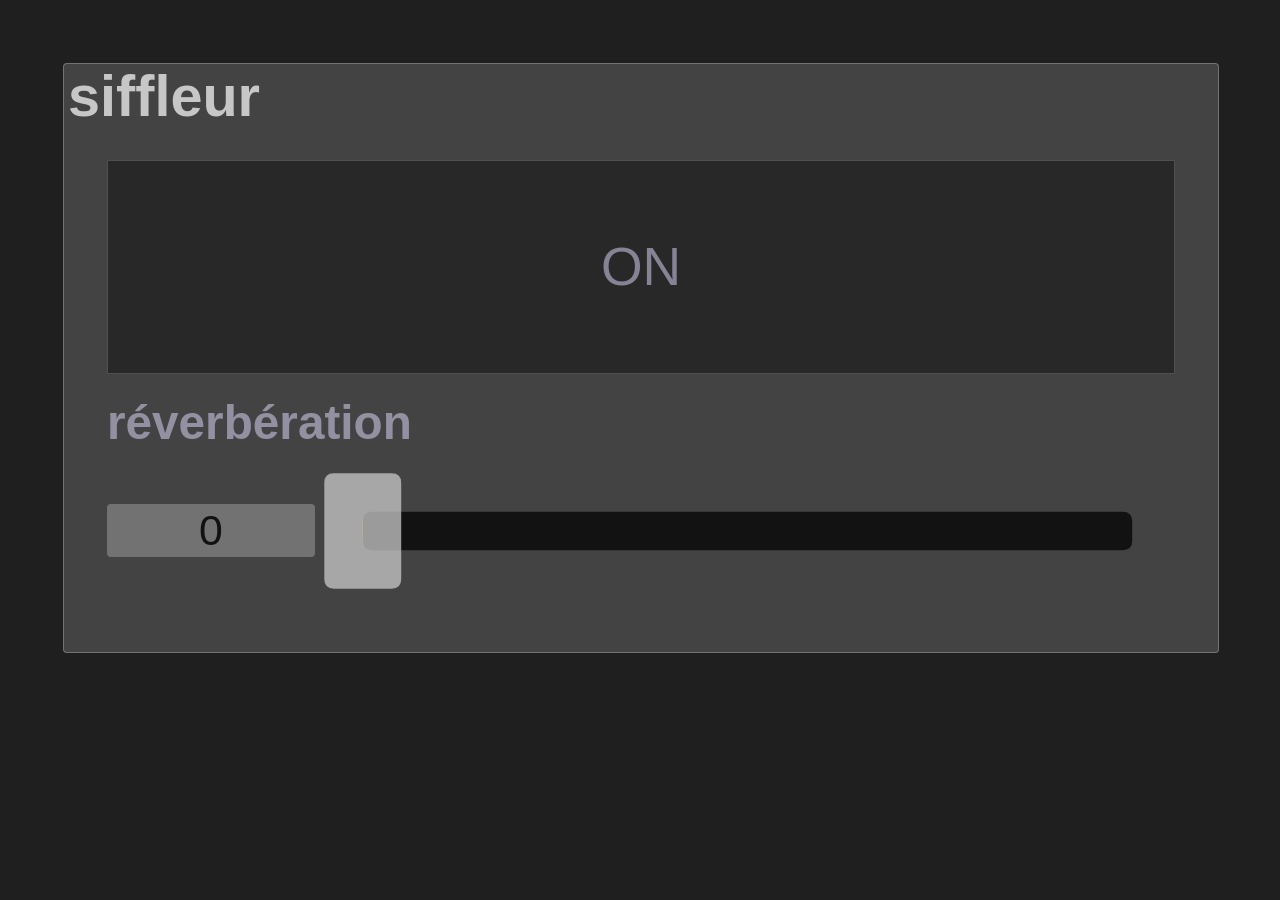
==== siffleur/index.html @ ad19a889 "Add files via upload" ====
<!DOCTYPE html>
<html lang="en">

<link rel="manifest" href="./manifest.json">

<head>
    <meta charset="UTF-8">
    <meta http-equiv="X-UA-Compatible" content="IE=edge">
    <meta name="viewport" content="width=device-width, initial-scale=1.0">
    <title>Faust DSP</title>
    <style>
        body {
            color: #b0b0b0;
            background-color: #1f1f1f;
            display: flex;
            top: 0;
            left: 0;
            width: 100%;
            height: 100%;
            margin: 0;
            position: absolute;
        }

        main {
            margin: 20px;
            display: flex;
            flex-direction: column;
            flex: 1 1 100%;
        }

        main span {
            position: relative;
            display: flex;
        }

        main span[hidden] {
            display: none;
        }

        main span span {
            margin: 0px 10px;
            flex: 1;
        }

        main span select {
            flex: 2;
        }

        #dsp-switch {
            margin: 20px auto;
        }

        #button-dsp {
            padding: 10px;
        }

        #div-faust-ui {
            flex: 1 1 auto;
            display: flex;
            position: relative;
            flex-direction: column;
            color: black;
        }
    </style>
    <link rel="stylesheet" href="./faust-ui/index.css">
</head>

<body>
    <main>
        <div id="div-faust-ui">
        </div>
    </main>
    <script src="./index.js"></script>
</body>

</html>
---- siffleur/faust-ui/index.css ----
/*!*******************************************************************************************************************!*\
  !*** css ./node_modules/css-loader/dist/cjs.js!./node_modules/sass-loader/dist/cjs.js!./src/components/Base.scss ***!
  \*******************************************************************************************************************/
.faust-ui-component {
  display: flex;
  position: absolute;
  flex-direction: column;
  overflow: hidden;
}
.faust-ui-component:focus {
  outline: none;
}
.faust-ui-component > .faust-ui-component-label {
  position: relative;
  margin-top: 4px;
  width: 100%;
  user-select: none;
}
.faust-ui-component > .faust-ui-component-label > canvas {
  position: relative;
  display: block;
  max-width: 100%;
  max-height: 100%;
}
.faust-ui-component input {
  box-shadow: none;
}
/*!**********************************************************************************************************************!*\
  !*** css ./node_modules/css-loader/dist/cjs.js!./node_modules/sass-loader/dist/cjs.js!./src/components/VSlider.scss ***!
  \**********************************************************************************************************************/
.faust-ui-component.faust-ui-component-vslider {
  align-items: center;
}
.faust-ui-component.faust-ui-component-vslider > .faust-ui-component-label {
  flex: 0 0 auto;
}
.faust-ui-component.faust-ui-component-vslider > .faust-ui-component-vslider-flexdiv {
  position: relative;
  display: flex;
  flex-direction: column;
  flex: 1 1 auto;
  width: 100%;
  height: auto;
}
.faust-ui-component.faust-ui-component-vslider > .faust-ui-component-vslider-flexdiv > .faust-ui-component-vslider-canvasdiv {
  position: relative;
  display: block;
  flex: 1 1 auto;
  width: 100%;
}
.faust-ui-component.faust-ui-component-vslider > .faust-ui-component-vslider-flexdiv > .faust-ui-component-vslider-canvasdiv > canvas {
  position: absolute;
  display: block;
  height: 100%;
  width: 100%;
  touch-action: none;
}
.faust-ui-component.faust-ui-component-vslider > .faust-ui-component-vslider-flexdiv input {
  position: relative;
  display: block;
  flex: 0 1 auto;
  text-align: center;
  background-color: rgba(255, 255, 255, 0.25);
  margin: 5px auto auto auto;
  border-width: 0px;
  border-radius: 4px;
  height: 5%;
  max-width: calc(100% - 8px);
  padding: 2px 4px;
  -moz-appearance: textfield;
}
.faust-ui-component.faust-ui-component-vslider > .faust-ui-component-vslider-flexdiv input::-webkit-inner-spin-button, .faust-ui-component.faust-ui-component-vslider > .faust-ui-component-vslider-flexdiv input::-webkit-outer-spin-button {
  -webkit-appearance: none;
  margin: 0;
}
/*!**********************************************************************************************************************!*\
  !*** css ./node_modules/css-loader/dist/cjs.js!./node_modules/sass-loader/dist/cjs.js!./src/components/HSlider.scss ***!
  \**********************************************************************************************************************/
.faust-ui-component.faust-ui-component-hslider > .faust-ui-component-label {
  flex: 0 0 auto;
}
.faust-ui-component.faust-ui-component-hslider > .faust-ui-component-hslider-flexdiv {
  position: relative;
  display: flex;
  flex-direction: row-reverse;
  flex: 1 1 auto;
  width: 100%;
  height: auto;
}
.faust-ui-component.faust-ui-component-hslider > .faust-ui-component-hslider-flexdiv > .faust-ui-component-hslider-canvasdiv {
  position: relative;
  display: block;
  flex: 1 1 auto;
  height: 100%;
  margin: auto;
}
.faust-ui-component.faust-ui-component-hslider > .faust-ui-component-hslider-flexdiv > .faust-ui-component-hslider-canvasdiv > canvas {
  position: absolute;
  display: block;
  height: 100%;
  width: 100%;
  touch-action: none;
}
.faust-ui-component.faust-ui-component-hslider > .faust-ui-component-hslider-flexdiv > input {
  position: relative;
  display: block;
  flex: 0 1 auto;
  text-align: center;
  background-color: rgba(255, 255, 255, 0.25);
  margin: auto 5px auto auto;
  border-width: 0px;
  border-radius: 4px;
  width: calc(20% - 13px);
  padding: 2px 4px;
  -moz-appearance: textfield;
}
.faust-ui-component.faust-ui-component-hslider > .faust-ui-component-hslider-flexdiv > input::-webkit-inner-spin-button, .faust-ui-component.faust-ui-component-hslider > .faust-ui-component-hslider-flexdiv > input::-webkit-outer-spin-button {
  -webkit-appearance: none;
  margin: 0;
}
/*!*********************************************************************************************************************!*\
  !*** css ./node_modules/css-loader/dist/cjs.js!./node_modules/sass-loader/dist/cjs.js!./src/components/Nentry.scss ***!
  \*********************************************************************************************************************/
.faust-ui-component.faust-ui-component-nentry {
  align-items: center;
}
.faust-ui-component.faust-ui-component-nentry input {
  margin: 0px;
  text-align: center;
  border-width: 1px;
  border-radius: 4px;
  padding: 2px 4px;
  width: calc(100% - 8px);
}
.faust-ui-component.faust-ui-component-nentry input::-webkit-inner-spin-button, .faust-ui-component.faust-ui-component-nentry input::-webkit-outer-spin-button {
  opacity: 1;
}
/*!************************************************************************************************************************!*\
  !*** css ./node_modules/css-loader/dist/cjs.js!./node_modules/sass-loader/dist/cjs.js!./src/components/Soundfile.scss ***!
  \************************************************************************************************************************/
.faust-ui-component.faust-ui-component-soundfile > div {
  display: flex;
  position: relative;
  cursor: pointer;
  border-width: 1px;
  text-align: center;
  border-radius: 4px;
  flex: 1 0 auto;
  border-style: solid;
}
.faust-ui-component.faust-ui-component-soundfile > div > span {
  user-select: none;
  margin: auto;
}
/*!*********************************************************************************************************************!*\
  !*** css ./node_modules/css-loader/dist/cjs.js!./node_modules/sass-loader/dist/cjs.js!./src/components/Button.scss ***!
  \*********************************************************************************************************************/
.faust-ui-component.faust-ui-component-button > div {
  display: flex;
  position: relative;
  cursor: pointer;
  border-width: 1px;
  text-align: center;
  border-radius: 4px;
  flex: 1 0 auto;
  border-style: solid;
  touch-action: none;
}
.faust-ui-component.faust-ui-component-button > div > span {
  user-select: none;
  margin: auto;
}
/*!***********************************************************************************************************************!*\
  !*** css ./node_modules/css-loader/dist/cjs.js!./node_modules/sass-loader/dist/cjs.js!./src/components/Checkbox.scss ***!
  \***********************************************************************************************************************/
.faust-ui-component.faust-ui-component-checkbox > div {
  display: flex;
  position: relative;
  cursor: pointer;
  border-width: 1px;
  text-align: center;
  border-radius: 1px;
  flex: 1 0 auto;
  border-style: solid;
  touch-action: none;
}
.faust-ui-component.faust-ui-component-checkbox > div > span {
  margin: auto;
  user-select: none;
}
/*!*******************************************************************************************************************!*\
  !*** css ./node_modules/css-loader/dist/cjs.js!./node_modules/sass-loader/dist/cjs.js!./src/components/Knob.scss ***!
  \*******************************************************************************************************************/
.faust-ui-component.faust-ui-component-knob {
  align-items: center;
}
.faust-ui-component.faust-ui-component-knob > canvas {
  position: relative;
  display: block;
  flex: 1 1 auto;
  min-height: 50%;
  width: 100%;
  touch-action: none;
}
.faust-ui-component.faust-ui-component-knob > input {
  position: relative;
  display: block;
  flex: 0 1 auto;
  text-align: center;
  background-color: rgba(255, 255, 255, 0.25);
  margin: 0px;
  border-width: 0px;
  border-radius: 4px;
  max-width: calc(100% - 8px);
  padding: 2px 4px;
  -moz-appearance: textfield;
}
.faust-ui-component.faust-ui-component-knob > input::-webkit-inner-spin-button, .faust-ui-component.faust-ui-component-knob > input::-webkit-outer-spin-button {
  -webkit-appearance: none;
  margin: 0;
}
/*!*******************************************************************************************************************!*\
  !*** css ./node_modules/css-loader/dist/cjs.js!./node_modules/sass-loader/dist/cjs.js!./src/components/Menu.scss ***!
  \*******************************************************************************************************************/
.faust-ui-component.faust-ui-component-menu {
  align-items: center;
}
.faust-ui-component.faust-ui-component-menu > select {
  margin: 0px;
  text-align: center;
  border-width: 1px;
  border-radius: 4px;
  padding: 2px 4px;
  width: calc(100% - 8px);
}
/*!********************************************************************************************************************!*\
  !*** css ./node_modules/css-loader/dist/cjs.js!./node_modules/sass-loader/dist/cjs.js!./src/components/Radio.scss ***!
  \********************************************************************************************************************/
.faust-ui-component.faust-ui-component-radio {
  align-items: center;
}
.faust-ui-component.faust-ui-component-radio > .faust-ui-component-label {
  flex: 0 0 auto;
  margin-top: auto;
}
.faust-ui-component.faust-ui-component-radio > .faust-ui-component-radio-group {
  flex: 0 1 auto;
  margin-bottom: auto;
  border-width: 1px;
  border-radius: 4px;
  padding: 2px 4px;
  width: calc(100% - 8px);
  overflow: auto;
}
.faust-ui-component.faust-ui-component-radio > .faust-ui-component-radio-group > div {
  text-overflow: ellipsis;
  white-space: nowrap;
  overflow: hidden;
}
/*!******************************************************************************************************************!*\
  !*** css ./node_modules/css-loader/dist/cjs.js!./node_modules/sass-loader/dist/cjs.js!./src/components/Led.scss ***!
  \******************************************************************************************************************/
.faust-ui-component.faust-ui-component-led {
  align-items: center;
}
.faust-ui-component.faust-ui-component-led > .faust-ui-component-label {
  flex: 0 0 auto;
}
.faust-ui-component.faust-ui-component-led > .faust-ui-component-led-canvasdiv {
  position: relative;
  display: block;
  flex: 1 1 auto;
  width: 100%;
}
.faust-ui-component.faust-ui-component-led > .faust-ui-component-led-canvasdiv > canvas {
  position: absolute;
  display: block;
  height: 100%;
  width: 100%;
  touch-action: none;
}
/*!************************************************************************************************************************!*\
  !*** css ./node_modules/css-loader/dist/cjs.js!./node_modules/sass-loader/dist/cjs.js!./src/components/Numerical.scss ***!
  \************************************************************************************************************************/
.faust-ui-component.faust-ui-component-numerical {
  align-items: center;
}
.faust-ui-component.faust-ui-component-numerical > input {
  position: relative;
  display: block;
  flex: 0 1 auto;
  text-align: center;
  background-color: rgba(255, 255, 255, 0.25);
  margin: auto;
  border-width: 0px;
  border-radius: 4px;
  width: calc(100% - 8px);
  padding: 2px 4px;
}
/*!************************************************************************************************************************!*\
  !*** css ./node_modules/css-loader/dist/cjs.js!./node_modules/sass-loader/dist/cjs.js!./src/components/VBargraph.scss ***!
  \************************************************************************************************************************/
.faust-ui-component.faust-ui-component-vbargraph {
  align-items: center;
}
.faust-ui-component.faust-ui-component-vbargraph > .faust-ui-component-label {
  flex: 0 0 auto;
}
.faust-ui-component.faust-ui-component-vbargraph > .faust-ui-component-vbargraph-flexdiv {
  position: relative;
  display: flex;
  flex-direction: column;
  flex: 1 1 auto;
  width: 100%;
  height: inherit;
}
.faust-ui-component.faust-ui-component-vbargraph > .faust-ui-component-vbargraph-flexdiv > .faust-ui-component-vbargraph-canvasdiv {
  position: relative;
  display: block;
  flex: 1 1 auto;
  width: 100%;
}
.faust-ui-component.faust-ui-component-vbargraph > .faust-ui-component-vbargraph-flexdiv > .faust-ui-component-vbargraph-canvasdiv > canvas {
  position: absolute;
  display: block;
  height: 100%;
  width: 100%;
  touch-action: none;
}
.faust-ui-component.faust-ui-component-vbargraph > .faust-ui-component-vbargraph-flexdiv > input {
  position: relative;
  display: block;
  flex: 0 1 auto;
  text-align: center;
  background-color: rgba(255, 255, 255, 0.25);
  margin: 5px auto auto auto;
  border-width: 0px;
  border-radius: 4px;
  height: 5%;
  width: calc(100% - 8px);
  padding: 2px 4px;
}
/*!************************************************************************************************************************!*\
  !*** css ./node_modules/css-loader/dist/cjs.js!./node_modules/sass-loader/dist/cjs.js!./src/components/HBargraph.scss ***!
  \************************************************************************************************************************/
.faust-ui-component.faust-ui-component-hbargraph > .faust-ui-component-label {
  flex: 0 0 auto;
}
.faust-ui-component.faust-ui-component-hbargraph > .faust-ui-component-hbargraph-flexdiv {
  position: relative;
  display: flex;
  flex-direction: row-reverse;
  flex: 1 1 auto;
  width: 100%;
  height: auto;
}
.faust-ui-component.faust-ui-component-hbargraph > .faust-ui-component-hbargraph-flexdiv > .faust-ui-component-hbargraph-canvasdiv {
  position: relative;
  display: block;
  flex: 1 1 auto;
  height: 100%;
  margin: auto;
}
.faust-ui-component.faust-ui-component-hbargraph > .faust-ui-component-hbargraph-flexdiv > .faust-ui-component-hbargraph-canvasdiv > canvas {
  position: absolute;
  display: block;
  height: 100%;
  width: 100%;
  touch-action: none;
}
.faust-ui-component.faust-ui-component-hbargraph > .faust-ui-component-hbargraph-flexdiv > input {
  position: relative;
  display: block;
  flex: 0 1 auto;
  text-align: center;
  background-color: rgba(255, 255, 255, 0.25);
  margin: auto 5px auto auto;
  border-width: 0px;
  border-radius: 4px;
  width: calc(20% - 13px);
  padding: 2px 4px;
}
/*!********************************************************************************************************************!*\
  !*** css ./node_modules/css-loader/dist/cjs.js!./node_modules/sass-loader/dist/cjs.js!./src/components/Group.scss ***!
  \********************************************************************************************************************/
.faust-ui-group {
  position: absolute;
  display: block;
  background-color: rgba(80, 80, 80, 0.75);
  border-radius: 4px;
  border: 1px rgba(255, 255, 255, 0.25) solid;
}
.faust-ui-group > .faust-ui-group-label {
  position: relative;
  margin: 4px;
  width: calc(100% - 8px);
  user-select: none;
}
.faust-ui-group > .faust-ui-group-label > canvas {
  position: relative;
  display: block;
  max-width: 100%;
  max-height: 100%;
}
.faust-ui-group .faust-ui-tgroup-tabs {
  position: absolute;
  display: inline-block;
  white-space: nowrap;
  left: 0px;
}
.faust-ui-group .faust-ui-tgroup-tabs .faust-ui-tgroup-tab {
  position: relative;
  display: inline-block;
  border-radius: 5px;
  cursor: pointer;
  text-overflow: ellipsis;
  white-space: nowrap;
  user-select: none;
  margin: 10px;
  text-align: center;
  background-color: rgba(255, 255, 255, 0.5);
}
.faust-ui-group .faust-ui-tgroup-tabs .faust-ui-tgroup-tab:hover {
  background-color: rgb(255, 255, 255);
}
.faust-ui-group .faust-ui-tgroup-tabs .faust-ui-tgroup-tab.active {
  background-color: rgb(40, 40, 40);
  color: white;
}
/*!*********************************************************************************************************!*\
  !*** css ./node_modules/css-loader/dist/cjs.js!./node_modules/sass-loader/dist/cjs.js!./src/index.scss ***!
  \*********************************************************************************************************/
.faust-ui-root {
  margin: 0px auto;
  flex: 1 0 auto;
  position: relative !important;
  background-color: transparent !important;
  border: none !important;
  font-family: -apple-system, BlinkMacSystemFont, "Segoe UI", Roboto, "Helvetica Neue", Arial, "Noto Sans", sans-serif, "Apple Color Emoji", "Segoe UI Emoji", "Segoe UI Symbol", "Noto Color Emoji";
}

/*# sourceMappingURL=index.css.map*/
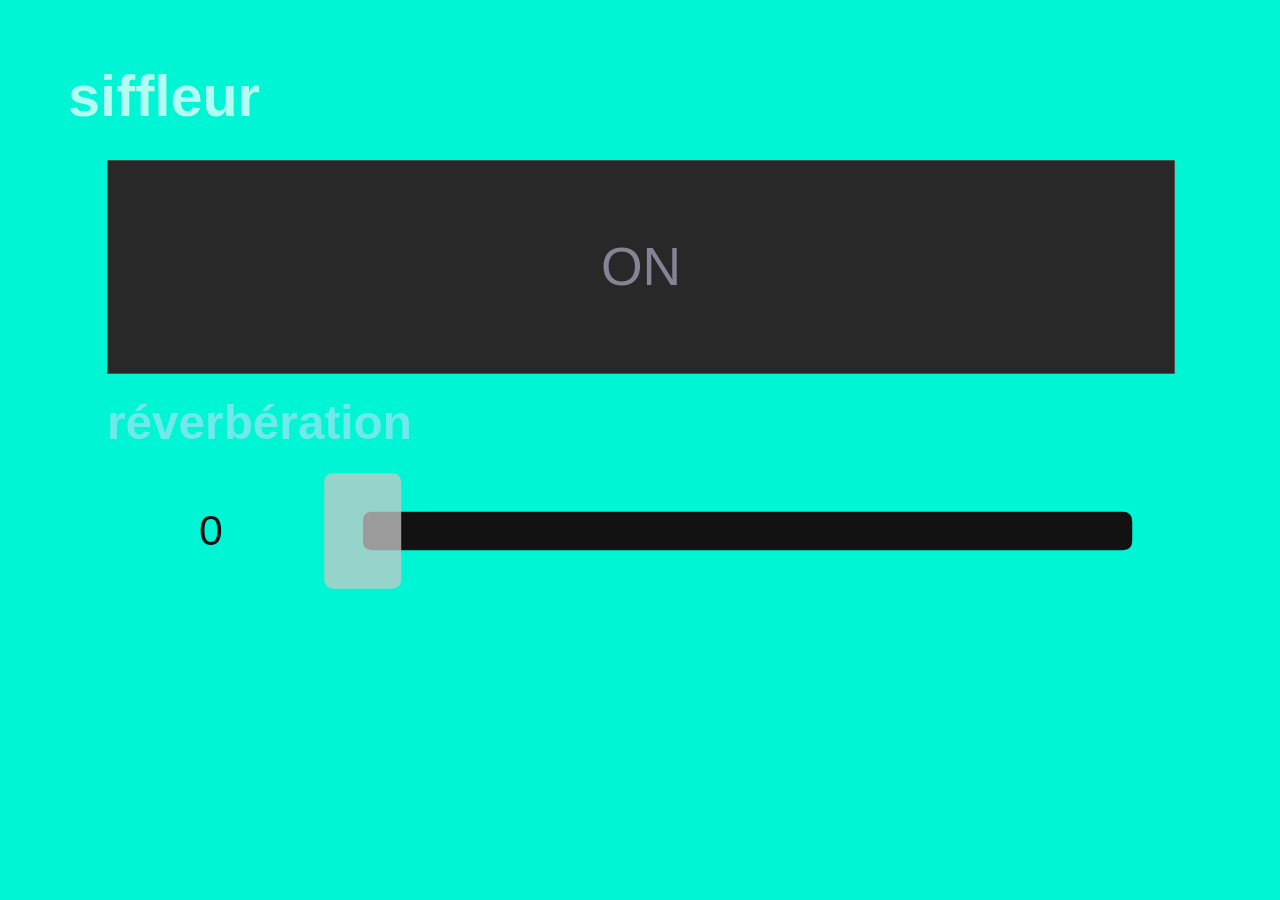
==== commit 6cf2fd7d: "Update index.html" ====
--- a/siffleur/index.html
+++ b/siffleur/index.html
@@ -10,8 +10,8 @@
     <title>Faust DSP</title>
     <style>
         body {
-            color: #b0b0b0;
-            background-color: #1f1f1f;
+            color: #2B2D42;
+            background-color: #00F5D4;
             display: flex;
             top: 0;
             left: 0;
@@ -73,4 +73,4 @@
     <script src="./index.js"></script>
 </body>
 
-</html>+</html>
--- a/siffleur/faust-ui/index.css
+++ b/siffleur/faust-ui/index.css
@@ -60,7 +60,7 @@
   display: block;
   flex: 0 1 auto;
   text-align: center;
-  background-color: rgba(255, 255, 255, 0.25);
+  background-color: #00f5d4ff;
   margin: 5px auto auto auto;
   border-width: 0px;
   border-radius: 4px;
@@ -106,7 +106,7 @@
   display: block;
   flex: 0 1 auto;
   text-align: center;
-  background-color: rgba(255, 255, 255, 0.25);
+  background-color: #00f5d4ff;
   margin: auto 5px auto auto;
   border-width: 0px;
   border-radius: 4px;
@@ -207,7 +207,7 @@
   display: block;
   flex: 0 1 auto;
   text-align: center;
-  background-color: rgba(255, 255, 255, 0.25);
+  background-color: #00F5D4;
   margin: 0px;
   border-width: 0px;
   border-radius: 4px;
@@ -290,7 +290,7 @@
   display: block;
   flex: 0 1 auto;
   text-align: center;
-  background-color: rgba(255, 255, 255, 0.25);
+  background-color: #00F5D4;
   margin: auto;
   border-width: 0px;
   border-radius: 4px;
@@ -332,7 +332,7 @@
   display: block;
   flex: 0 1 auto;
   text-align: center;
-  background-color: rgba(255, 255, 255, 0.25);
+  background-color: #00F5D4;
   margin: 5px auto auto auto;
   border-width: 0px;
   border-radius: 4px;
@@ -373,7 +373,7 @@
   display: block;
   flex: 0 1 auto;
   text-align: center;
-  background-color: rgba(255, 255, 255, 0.25);
+  background-color:#00F5D4;
   margin: auto 5px auto auto;
   border-width: 0px;
   border-radius: 4px;
@@ -386,9 +386,9 @@
 .faust-ui-group {
   position: absolute;
   display: block;
-  background-color: rgba(80, 80, 80, 0.75);
-  border-radius: 4px;
-  border: 1px rgba(255, 255, 255, 0.25) solid;
+  background-color: #00F5D4;
+  border-radius: 4px;
+  border: 1px #00F5D4 solid;
 }
 .faust-ui-group > .faust-ui-group-label {
   position: relative;
@@ -418,13 +418,13 @@
   user-select: none;
   margin: 10px;
   text-align: center;
-  background-color: rgba(255, 255, 255, 0.5);
+  background-color: #00f5d4;
 }
 .faust-ui-group .faust-ui-tgroup-tabs .faust-ui-tgroup-tab:hover {
-  background-color: rgb(255, 255, 255);
+  background-color: #00f5d4;
 }
 .faust-ui-group .faust-ui-tgroup-tabs .faust-ui-tgroup-tab.active {
-  background-color: rgb(40, 40, 40);
+  background-color: #00f5d4;
   color: white;
 }
 /*!*********************************************************************************************************!*\
@@ -439,4 +439,4 @@
   font-family: -apple-system, BlinkMacSystemFont, "Segoe UI", Roboto, "Helvetica Neue", Arial, "Noto Sans", sans-serif, "Apple Color Emoji", "Segoe UI Emoji", "Segoe UI Symbol", "Noto Color Emoji";
 }
 
-/*# sourceMappingURL=index.css.map*/+/*# sourceMappingURL=index.css.map*/
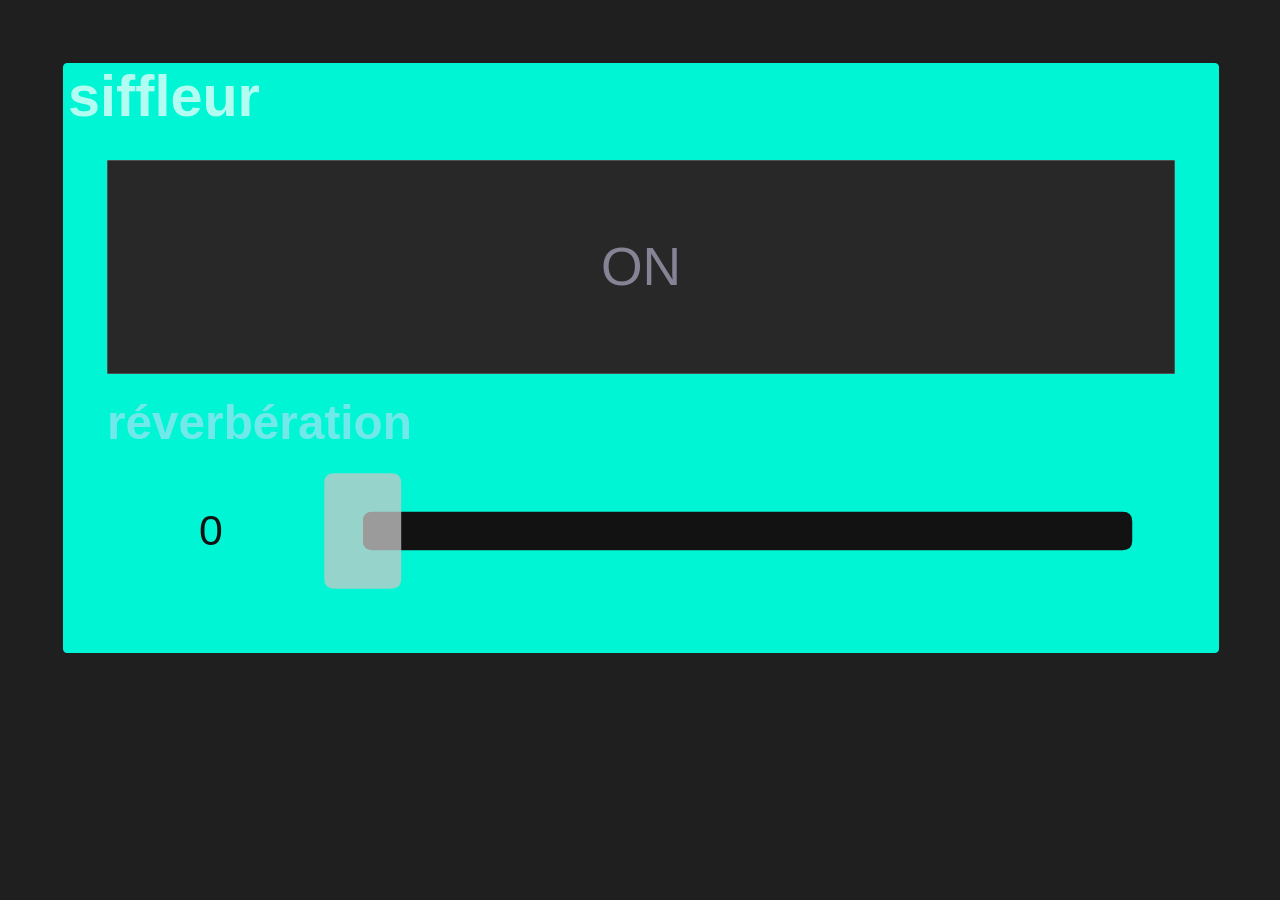
==== commit bed4b3a6: "Update index.html" ====
--- a/siffleur/index.html
+++ b/siffleur/index.html
@@ -10,8 +10,8 @@
     <title>Faust DSP</title>
     <style>
         body {
-            color: #2B2D42;
-            background-color: #00F5D4;
+            color: #b0b0b0;
+            background-color: #1f1f1f;
             display: flex;
             top: 0;
             left: 0;
